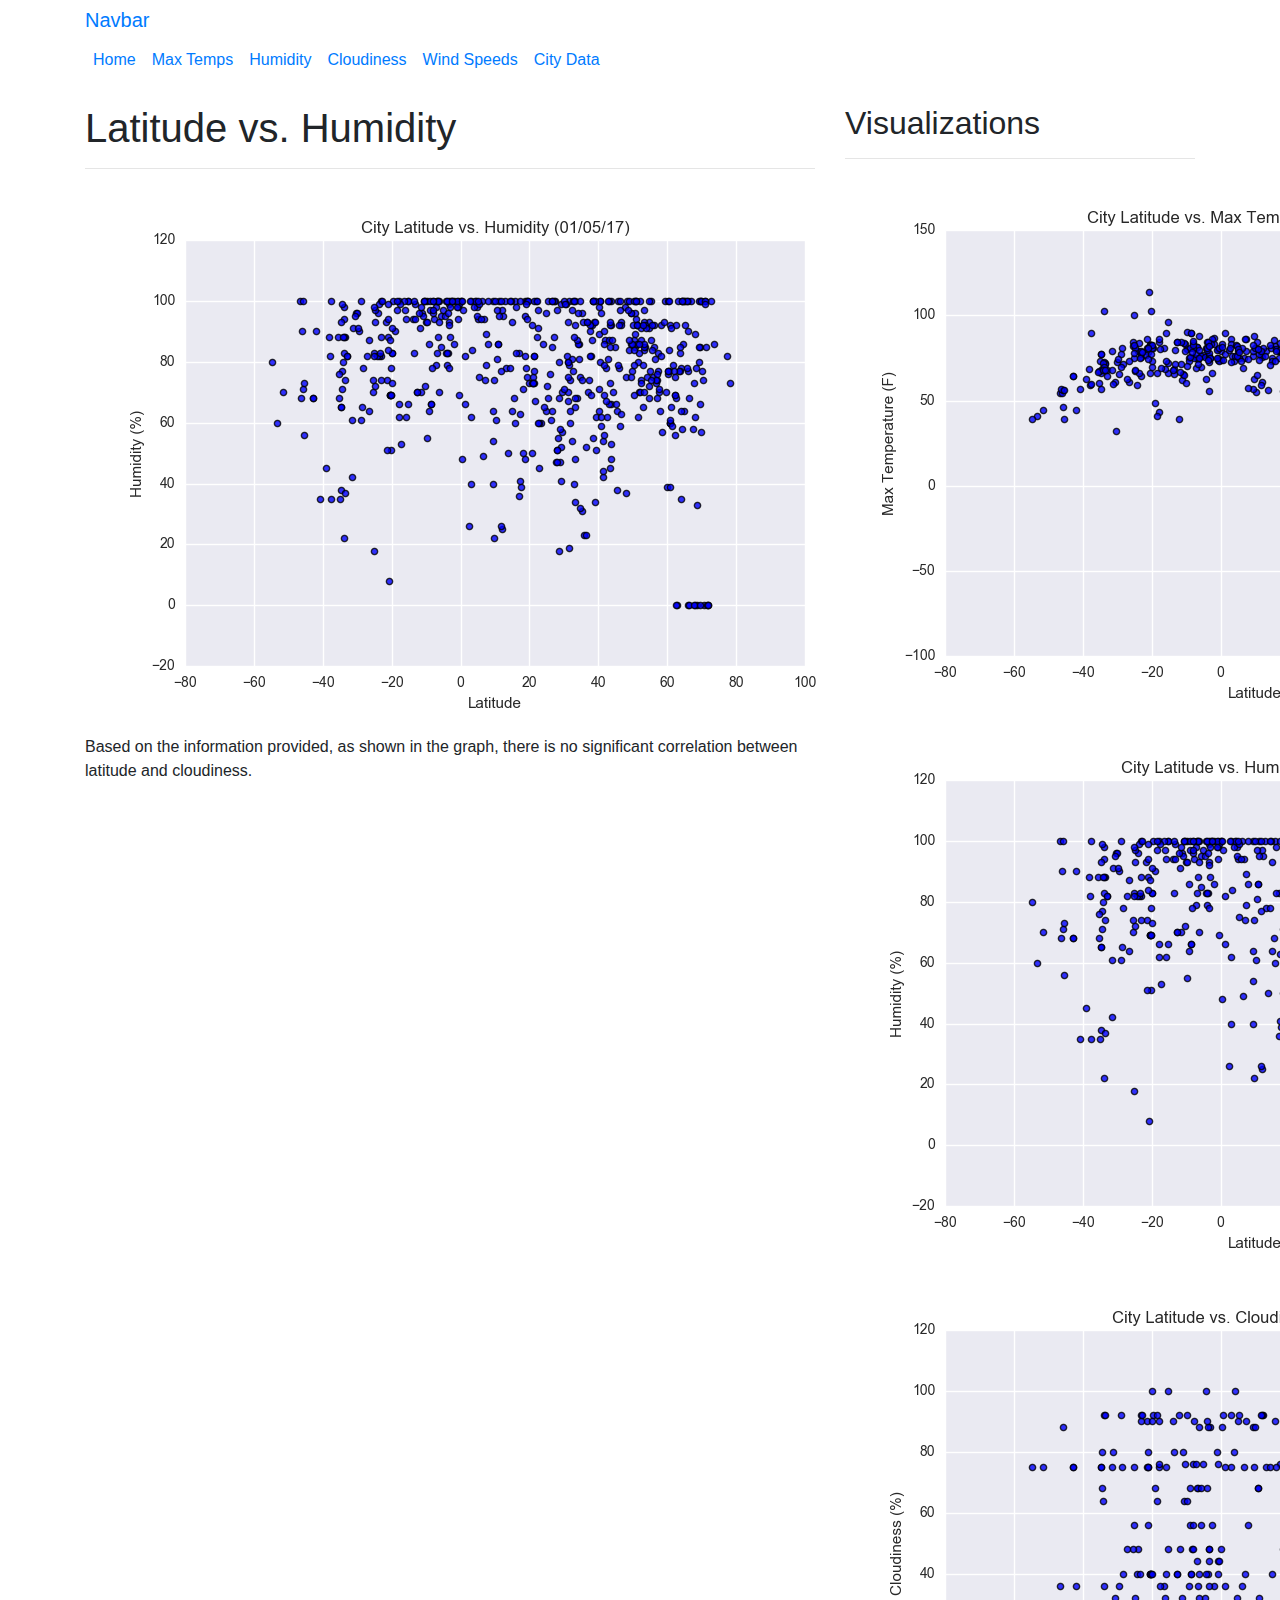
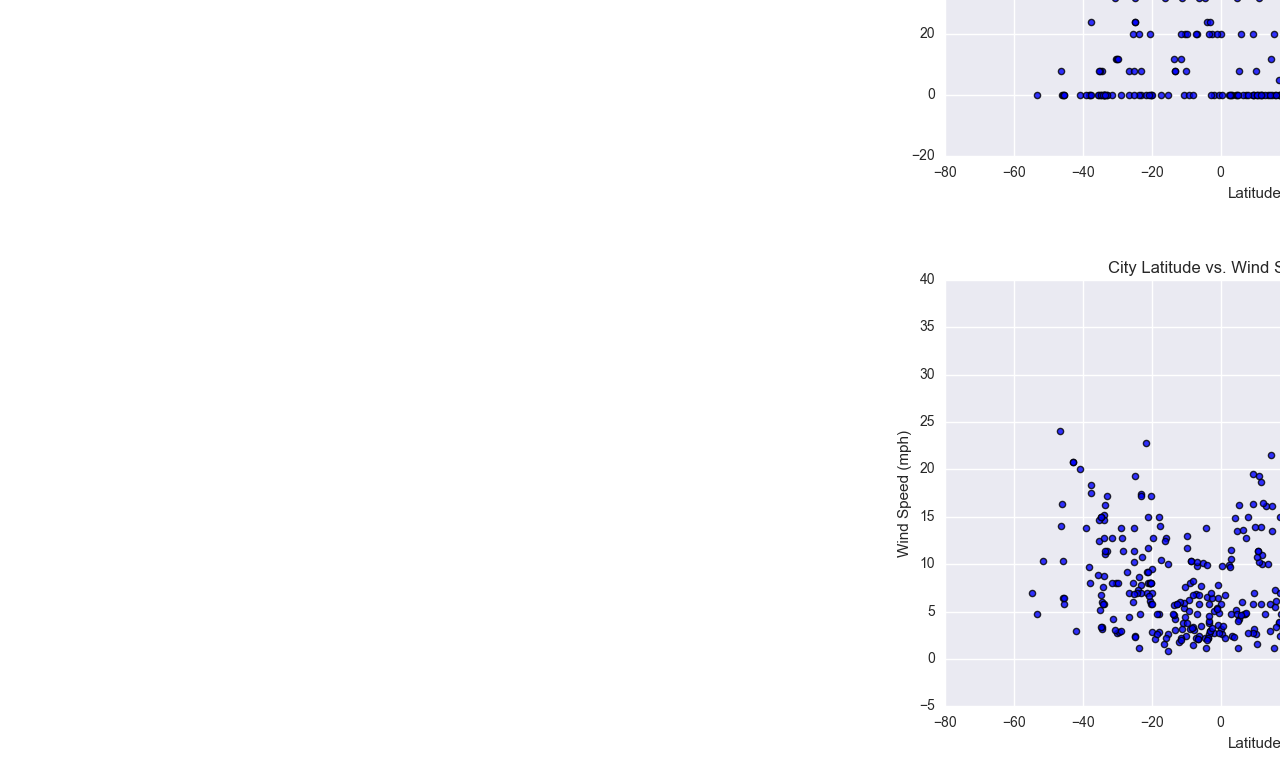
==== Visualizations/humidity.html @ 0c052bb1 "homeworks" ====
<!DOCTYPE html>

<html lang="en-us">

<head>
    <meta charset="UTF-8">
    <meta name="viewport" content="width=device-width, initial-scale=1.0">
    <title>Humidity</title>

    <link rel="stylesheet" href="https://stackpath.bootstrapcdn.com/bootstrap/4.3.1/css/bootstrap.min.css"
    integrity="sha384-ggOyR0iXCbMQv3Xipma34MD+dH/1fQ784/j6cY/iJTQUOhcWr7x9JvoRxT2MZw1T" crossorigin="anonymous">

    <link rel="stylesheet" href="style.css">
</head>

<!-- Navbar as a link -->
<div class="container">
    <!-- <div class="row">
        <div class="box"> -->
        <nav class="navbar-custom navbar-expand-sm">
            <a id="aa1" class="navbar-brand" href="#"> Navbar</a>
            <button class="navbar-toggler" type="button" data-toggle="collapse" data-target="#navbarNavAltMarkup" aria-controls="navbarNavAltMarkup" aria-expanded="false" aria-label="Toggle navigation">
            <span class="navbar-toggler-icon"></span>
            </button>
            <div class="collapse navbar-collapse" id="navbarNavAltMarkup">
                <div class="navbar-nav">
                    <a class="nav-item nav-link" href="../index.html">Home</a>
                    <a class="nav-item nav-link" href="MaxTemp.html">Max Temps</a>
                    <a class="nav-item nav-link" href="humidity.html">Humidity</a>
                    <a class="nav-item nav-link" href="cloudiness.html">Cloudiness</a>
                    <a class="nav-item nav-link" href="wind.html">Wind Speeds</a>
                    <a class="nav-item nav-link" href="../Table.html">City Data</a>
                </div>
            </div>
        </nav>
        </div>
    </div>
</div><br>

<body>
    <div class="container">
        <section class="row">
          <div class="col-md-8">
            <article class="description-content">
              <h1 class="description-header">Latitude vs. Humidity</h1>
              <hr class="description-hr"/>
              <img src="../assets/images/Humidity.png" alt="" id="description-image"/>
              <p>Based on the information provided, as shown in the graph, there is no significant correlation between latitude and cloudiness.</p>
            </article>
          </div>

          <div class="col-md-4">
  
            <section id="imageNav-area">
              <div class="imageNav-content">
                <h2 class="imageNav-header">Visualizations</h2>
                <hr />
                <div id="images">
                  <a href="visualizations/temp.html"><img src="../assets/images/MaxTemp.png" alt="Latitude vs. MaxTemp" class="imageNav-photo"></a>
                  <a href="visualizations/humidity.html"><img src="../assets/images/Humidity.png" alt="Latitude vs. Humidity" class="imageNav-photo"></a>
                  <a href="visualizations/cloudiness.html"><img src="../assets/images/Cloudiness.png" alt="Latitude vs. Cloudiness" class="imageNav-photo"></a>
                  <a href="visualizations/wind.html"><img src="../assets/images/WindSpeeds.png" alt="Latitude vs. WindSpeeds" class="imageNav-photo"></a>
                </div>
              </div>
            </section>
          </div>
        </section>
      </div>
    
    <footer>  </footer>
</body>




</html>
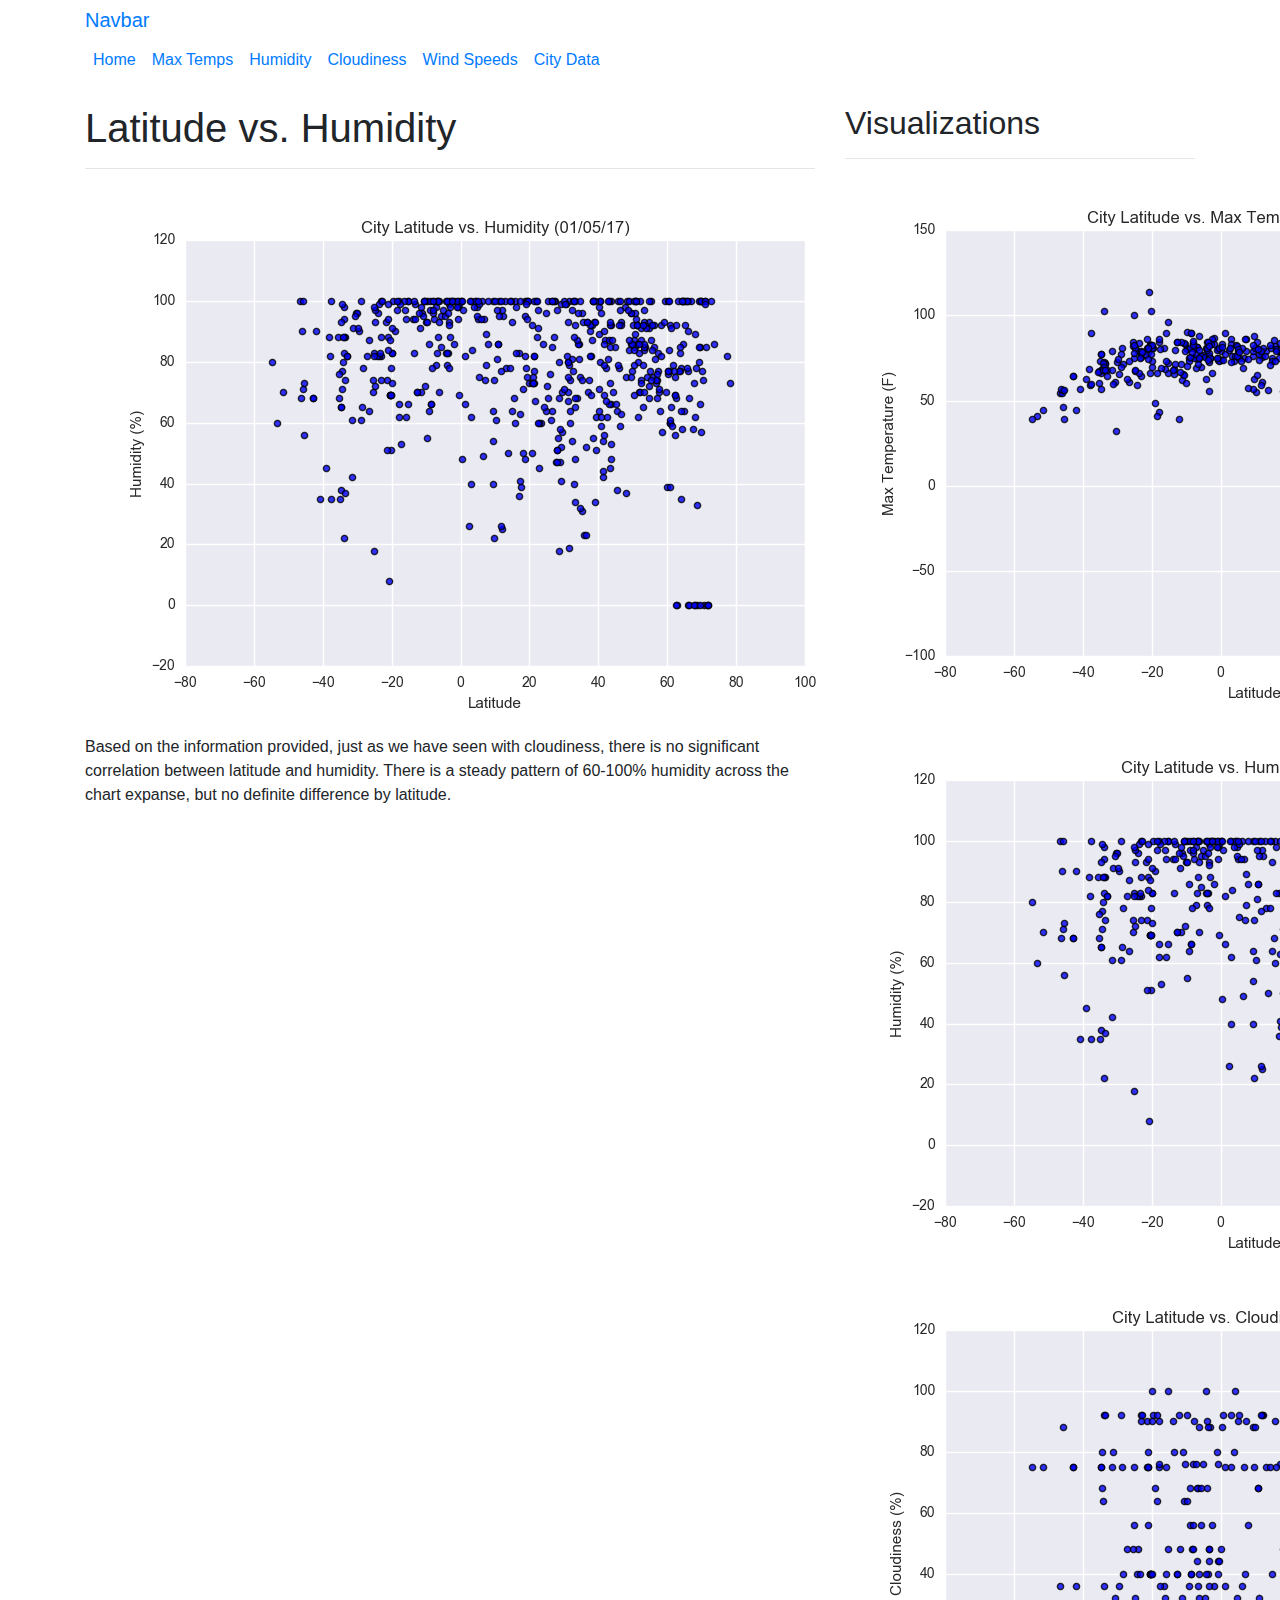
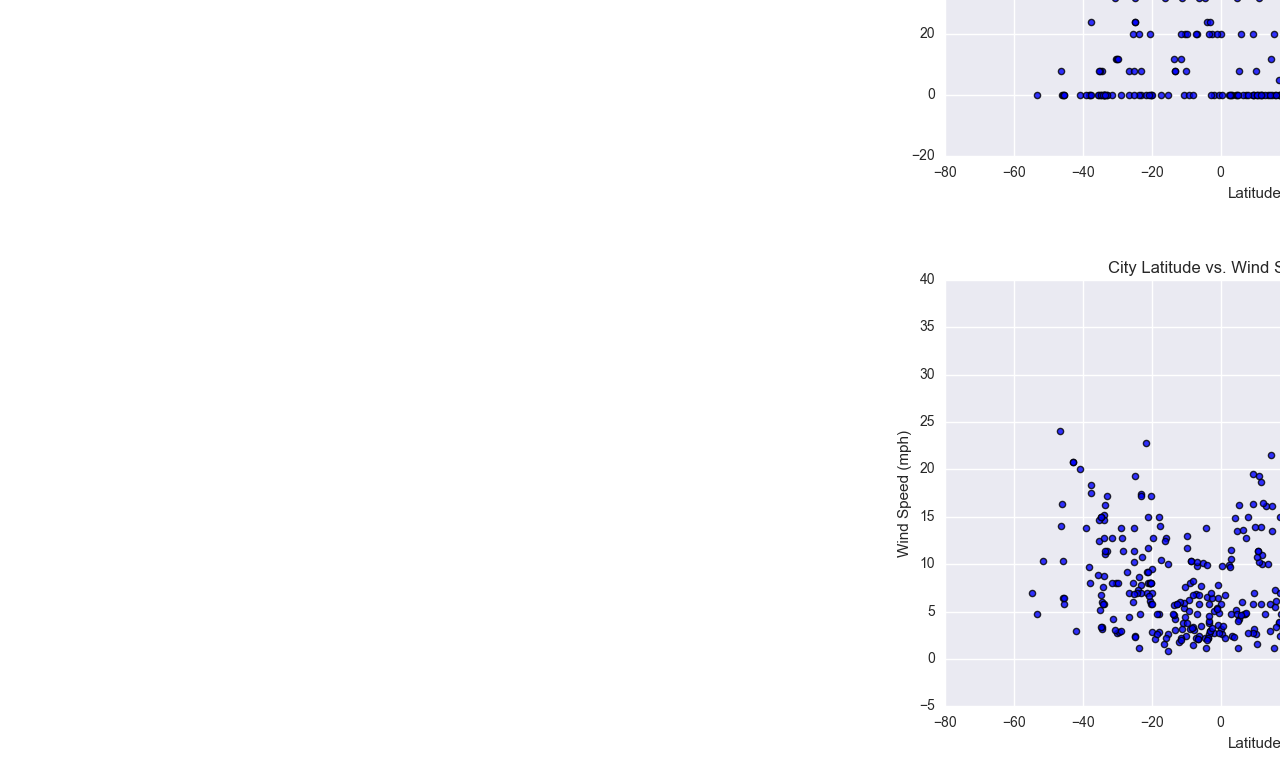
==== commit b98ec756: "homeworks" ====
--- a/Visualizations/humidity.html
+++ b/Visualizations/humidity.html
@@ -45,7 +45,7 @@
               <h1 class="description-header">Latitude vs. Humidity</h1>
               <hr class="description-hr"/>
               <img src="../assets/images/Humidity.png" alt="" id="description-image"/>
-              <p>Based on the information provided, as shown in the graph, there is no significant correlation between latitude and cloudiness.</p>
+              <p>Based on the information provided, just as we have seen with cloudiness, there is no significant correlation between latitude and humidity. There is a steady pattern of 60-100% humidity across the chart expanse, but no definite difference by latitude.</p>
             </article>
           </div>
 
